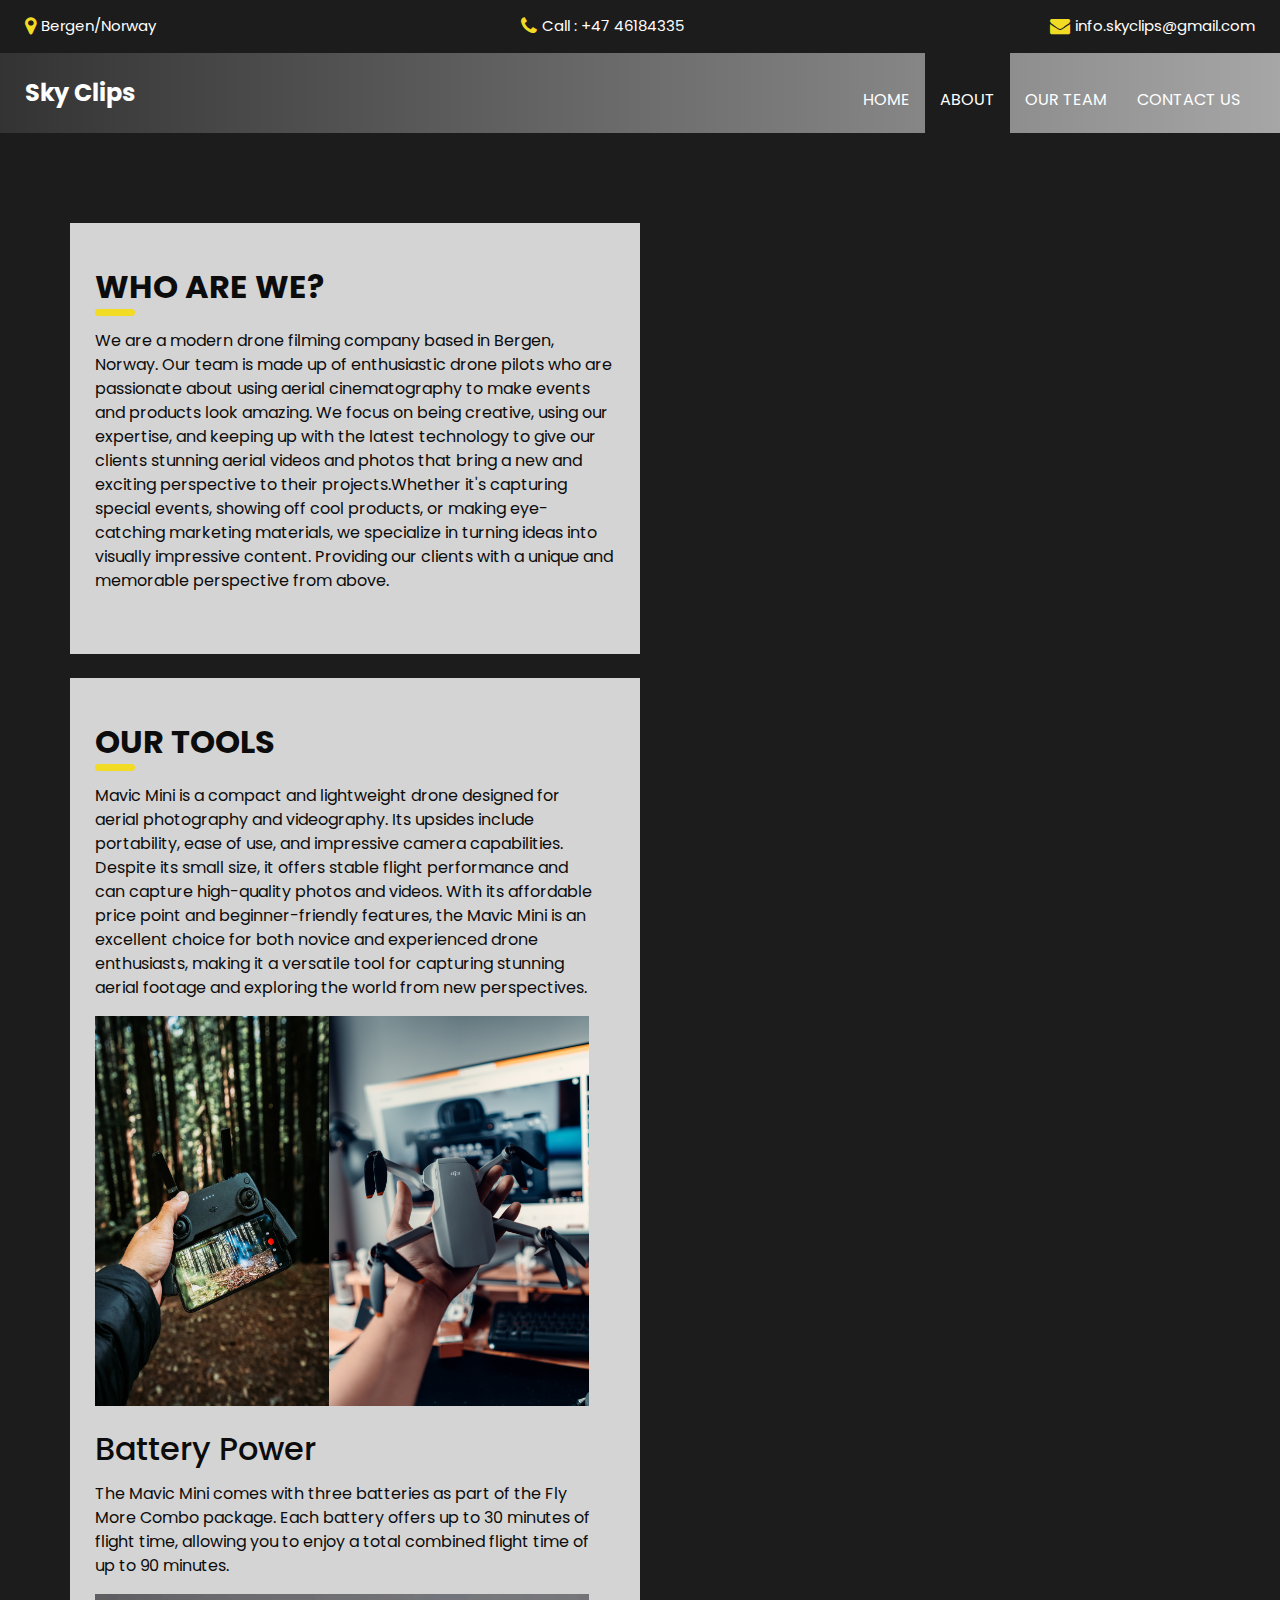
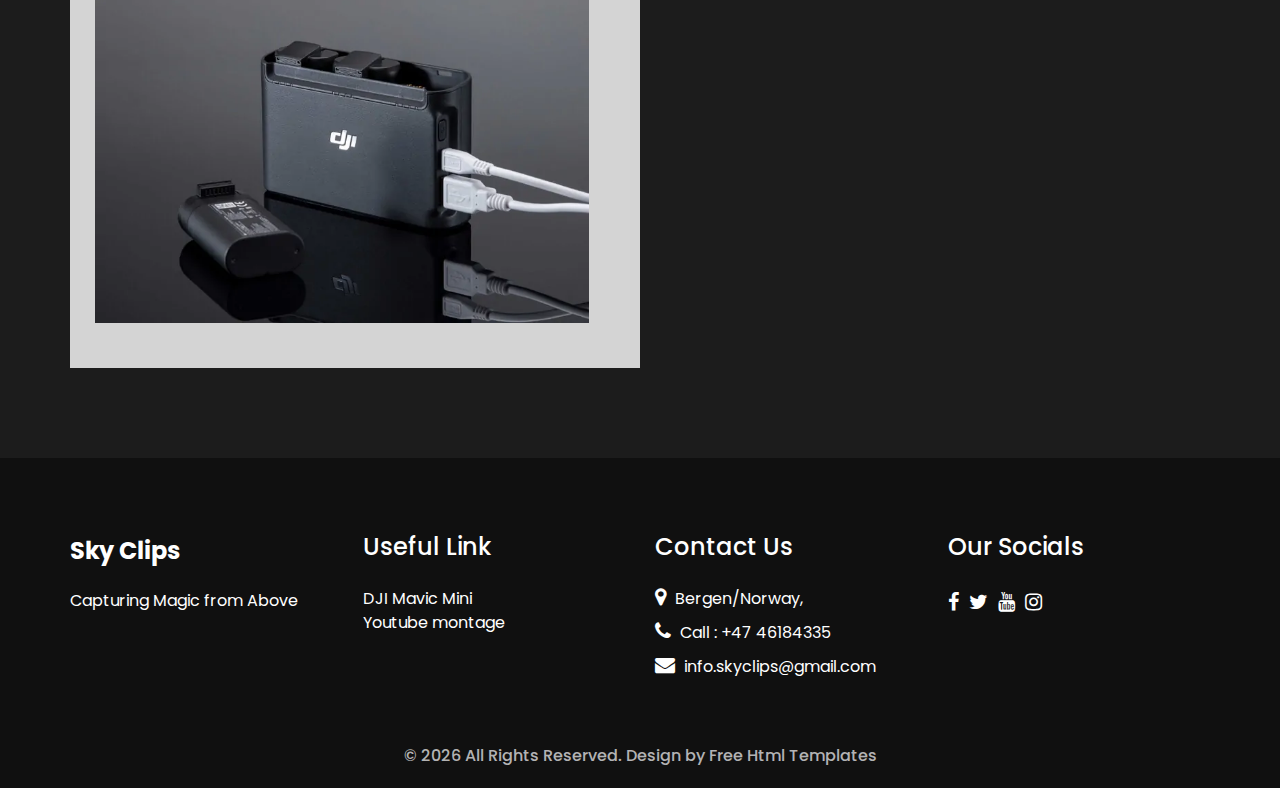
==== about.html @ 079e8c29 "abc123" ====
<!DOCTYPE html>
<html>

<head>
  <!-- Basic -->
  <meta charset="utf-8" />
  <meta http-equiv="X-UA-Compatible" content="IE=edge" />
  <!-- Mobile Metas -->
  <meta name="viewport" content="width=device-width, initial-scale=1, shrink-to-fit=no" />
  <!-- Site Metas -->
  <meta name="keywords" content="" />
  <meta name="description" content="" />
  <meta name="author" content="" />
  <link rel="shortcut icon" href="images/favicon.png" type="image/x-icon">

  <title>Sky Clips</title>

  <!-- bootstrap core css -->
  <link rel="stylesheet" type="text/css" href="css/bootstrap.css" />

  <!-- fonts style -->
  <link href="https://fonts.googleapis.com/css?family=Open+Sans:400,700|Poppins:400,600,700&display=swap" rel="stylesheet" />

  <!-- Custom styles for this template -->
  <link href="css/style.css" rel="stylesheet" />
  <!-- responsive style -->
  <link href="css/responsive.css" rel="stylesheet" />
</head>

<body class="sub_page">
  <div class="front_area">
    <!-- header section strats -->
    <div class="front_bg_box">
    </div>

    <header class="header_section">
      <div class="header_top">
        <div class="container-fluid">
          <div class="contact_link-container">
            <a href="https://www.google.com/maps/place/Bergen/@60.3651855,5.4291706,96574m/data=!3m1!1e3!4m6!3m5!1s0x46390d4966767d77:0x9e42a03eb4de0a08!8m2!3d60.3912628!4d5.3220544!16zL20vMGZtN3M?entry=ttu" class="contact_link1">
              <i class="fa fa-map-marker" aria-hidden="true"></i>
              <span>
                Bergen/Norway
              </span>
            </a>
            <a href="tel:+4746184335" class="contact_link2">
              <i class="fa fa-phone" aria-hidden="true"></i>
              <span>
                Call : +47 46184335
              </span>
            </a>
            <a href="mailto:info.skyclips@gmail.com" class="contact_link3">
              <i class="fa fa-envelope" aria-hidden="true"></i>
              <span>
                info.skyclips@gmail.com
              </span>
            </a>
          </div>
        </div>
      </div>
      <div class="header_bottom">
        <div class="container-fluid">
          <nav class="navbar navbar-expand-lg custom_nav-container">
            <a class="navbar-brand" href="index.html">
              <span>
                Sky Clips
              </span>
            </a>
            <button class="navbar-toggler" type="button" data-toggle="collapse" data-target="#navbarSupportedContent" aria-controls="navbarSupportedContent" aria-expanded="false" aria-label="Toggle navigation">
              <span class=""></span>
            </button>

            <div class="collapse navbar-collapse ml-auto" id="navbarSupportedContent">
              <ul class="navbar-nav ">
                <li class="nav-item ">
                  <a class="nav-link" href="index.html">Home <span class="sr-only">(current)</span></a>
                </li>
                <li class="nav-item active">
                  <a class="nav-link" href="about.html"> About</a>
                </li>
                <li class="nav-item">
                  <a class="nav-link" href="team.html"> Our team </a>
                </li>
                <li class="nav-item">
                  <a class="nav-link" href="contact.html">Contact us</a>
                </li>
              </ul>
            </div>
          </nav>
        </div>
      </div>
    </header>
    <!-- end header section -->
  </div>

  <!-- about section -->

  <section class="about_section layout_padding">
    <div class="container">
        <div class="col-md-6 px-0">
          <div class="detail-box2">
            <div class="heading_container ">
              <h2>
                Who Are We?
              </h2>
            </div>
            <p>
              We are a modern drone filming company based in Bergen, Norway. Our team is made up of enthusiastic drone pilots who
               are passionate about using aerial cinematography to make events and products look amazing. We focus on being 
               creative, using our expertise, and keeping up with the latest technology to give our clients stunning aerial 
               videos and photos that bring a new and exciting perspective to their projects.Whether it's capturing special events, 
               showing off cool products, or making eye-catching marketing materials, we specialize in turning ideas into visually 
               impressive content. Providing our clients with a unique and memorable perspective from above.
            </p>
          </div><br>

<!-- Our tools 1-->
<div class="pc">
          <div class="detail-box2">
            <div class="heading_container ">
              <h2>
                Our tools
              </h2>
            </div>
          <div class="our-tools">
            <p>
              Mavic Mini is a compact and lightweight drone designed for aerial photography and videography. Its upsides include portability, ease of use, and impressive camera capabilities. 
              Despite its small size, it offers stable flight performance and can capture high-quality photos and videos. With its affordable price point and beginner-friendly features, 
              the Mavic Mini is an excellent choice for both novice and experienced drone enthusiasts, making it a versatile tool for capturing stunning aerial footage and exploring the world from new perspectives.
            </p>
            <img class="img1" src="images/equipment2.jpeg">
            <img class="img2" src="images/equipment.jpg">
          </div><br>
          <h2>
            Battery Power
          </h2>
          <div class="our-tools">
            <p>
              The Mavic Mini comes with three batteries as part of the Fly More Combo package. Each battery offers up to 30 minutes of flight time, 
              allowing you to enjoy a total combined flight time of up to 90 minutes.
            </p>
            <img class="img3" src="images/batteries.webp">
          </div>
        </div>
      </div>

<!-- Our tools 2-->
<div class="phone">
        <div class="detail-box2">
          <div class="heading_container ">
            <h2>
              Our tools
            </h2>
          </div>
        <div class="our-tools">
          <p>
            Mavic Mini is a compact and lightweight drone designed for aerial photography and videography. Its upsides include portability, ease of use, and impressive camera capabilities. 
            Despite its small size, it offers stable flight performance and can capture high-quality photos and videos. With its affordable price point and beginner-friendly features, 
            the Mavic Mini is an excellent choice for both novice and experienced drone enthusiasts, making it a versatile tool for capturing stunning aerial footage and exploring the world from new perspectives.
          </p>
        </div>
        <div class="our-tools">
          <img class="img1" src="images/equipment2.jpeg">
          <img class="img2" src="images/equipment.jpg">
        </div><br>
        <h2>
          Battery Power
        </h2>
        <div class="our-tools">
          <p>
            The Mavic Mini comes with three batteries as part of the Fly More Combo package. Each battery offers up to 30 minutes of flight time, 
            allowing you to enjoy a total combined flight time of up to 90 minutes.
          </p>
        </div>
        <div class="our-tools">
          <img class="img3" src="images/batteries.webp">
        </div>
      </div>
    </div>
  </section>
</div>
  <!-- end about section -->

  <!-- info section -->
  <section class="info_section ">
    <div class="container">
      <div class="row">
        <div class="col-md-3">
          <div class="info_logo">
            <a class="navbar-brand" href="index.html">
              <span>
                Sky Clips
              </span>
            </a>
            <p>
              Capturing Magic from Above 
            </p>
          </div>
        </div>
        <div class="col-md-3">
          <div class="info_links">
            <h5>
              Useful Link
            </h5>
            <ul>
              <li>
                <a href="https://www.dji.com/no/mavic-mini?site=brandsite&from=insite_search">
                  DJI Mavic Mini
                </a>
              </li>
              <li>
              <a href="https://www.youtube.com/watch?v=h9_KvomCEJ0">
                  Youtube montage
                </a>
              </li>
            </ul>
          </div>
        </div>
        <div class="col-md-3">
          <div class="info_info">
            <h5>
              Contact Us
            </h5>
          </div>
          <div class="info_contact">
            <a href="https://www.google.com/maps/place/Bergen/@60.3524878,5.3685993,28723m/data=!3m1!1e3!4m6!3m5!1s0x46390d4966767d77:0x9e42a03eb4de0a08!8m2!3d60.3912628!4d5.3220544!16zL20vMGZtN3M?entry=ttu" class="">
              <i class="fa fa-map-marker" aria-hidden="true"></i>
              <span>
                Bergen/Norway,
              </span>
            </a>
            <a href="tel:+4746184335" class="">
              <i class="fa fa-phone" aria-hidden="true"></i>
              <span>
                Call : +47 46184335
              </span>
            </a>
            <a href="mailto:info.skyclips@gmail.com" class="">
              <i class="fa fa-envelope" aria-hidden="true"></i>
              <span>
                info.skyclips@gmail.com
              </span>
            </a>
          </div>
        </div>
        <div class="col-md-3">
          <div class="info_form ">
            <h5>
              Our Socials
            </h5>
            </form>
            <div class="social_box">
              <a href="https://www.facebook.com/profile.php?id=61552210820029">
                <i class="fa fa-facebook" aria-hidden="true"></i>
              </a>
              <a href="https://twitter.com/SkyClipsAS">
                <i class="fa fa-twitter" aria-hidden="true"></i>
              </a>
              <a href="https://www.youtube.com/channel/UC4ivr3HJ5BFtCWJzEORRdkg">
                <i class="fa fa-youtube" aria-hidden="true"></i>
              </a>
              <a href="https://www.instagram.com/sky.clips.as/">
                <i class="fa fa-instagram" aria-hidden="true"></i>
              </a>
            </div>
          </div>
        </div>
      </div>
    </div>
  </section>

  <!-- end info_section -->




  <!-- footer section -->
  <footer class="container-fluid footer_section">
    <p>
      &copy; <span id="currentYear"></span> All Rights Reserved. Design by
      <a href="https://html.design/">Free Html Templates</a>
    </p>
  </footer>
  <!-- footer section -->

  <script src="js/jquery-3.4.1.min.js"></script>
  <script src="js/bootstrap.js"></script>
  <script src="js/custom.js"></script>
</body>

</html>
---- css/style.css ----
@import url("font-awesome.min.css");
body {
  font-family: "Poppins", sans-serif;
  color: #0c0c0c;
  background-color: #ffffff;
}

.layout_padding {
  padding-top: 90px;
  padding-bottom: 90px;
}

.layout_padding2 {
  padding-top: 45px;
  padding-bottom: 45px;
}

.layout_padding2-top {
  padding-top: 45px;
}

.layout_padding2-bottom {
  padding-bottom: 45px;
}

.layout_padding-top {
  padding-top: 90px;
}

.layout_padding-bottom {
  padding-bottom: 90px;
}

.heading_container {
  display: -webkit-box;
  display: -ms-flexbox;
  display: flex;
  -webkit-box-orient: vertical;
  -webkit-box-direction: normal;
      -ms-flex-direction: column;
          flex-direction: column;
}

.heading_container h2 {
  position: relative;
  font-weight: bold;
  text-transform: uppercase;
  padding-bottom: 10px;
}

.heading_container h2::before {
  content: "";
  width: 40px;
  height: 7px;
  background-color: #f1db25;
  border-radius: 10px;
  position: absolute;
  bottom: 0;
  left: 0;
}

.heading_container.heading_center {
  -webkit-box-align: center;
      -ms-flex-align: center;
          align-items: center;
  text-align: center;
}

.heading_container.heading_center h2::before {
  left: 50%;
  -webkit-transform: translateX(-50%);
          transform: translateX(-50%);
}

/*header section*/
.front_area {
  min-height: 100vh;
  display: -webkit-box;
  display: -ms-flexbox;
  display: flex;
  -webkit-box-orient: vertical;
  -webkit-box-direction: normal;
      -ms-flex-direction: column;
          flex-direction: column;
  position: relative;
}

.front_bg_box {
  position: absolute;
  top: 0;
  left: 0;
  width: 100%;
  height: 100%;
  overflow: hidden;
  z-index: -1;
  display: -webkit-box;
  display: -ms-flexbox;
  display: flex;
  -webkit-box-pack: center;
      -ms-flex-pack: center;
          justify-content: center;
}

.front_bg_box .img-box {
  width: 100%;
}

.front_bg_box .img-box img {
  min-width: 100%;
  min-height: 100%;
}

.front_bg_box::before {
  content: "";
  position: absolute;
  top: 0;
  left: 0;
  width: 100%;
  height: 100%;
  background: -webkit-gradient(linear, left top, right top, from(rgba(0, 0, 0, 0.8)), to(rgba(0, 0, 0, 0.35)));
  background: linear-gradient(to right, rgba(0, 0, 0, 0.8), rgba(0, 0, 0, 0.35));
}

.sub_page .front_area {
  min-height: auto;
}

.sub_page .custom_nav-container.navbar-expand-lg .navbar-nav .nav-item .nav-link {
  padding-bottom: 21px;
}

.front_area.sub_pages {
  height: auto;
}

.header_section {
  padding: 0;
}

.header_section .container-fluid {
  padding-right: 25px;
  padding-left: 25px;
}

.header_section .nav_container {
  margin: 0 auto;
}

.header_top {
  background-color: #1c1c1c;
  padding: 15px 0;
}

.header_top .contact_link-container {
  display: -webkit-box;
  display: -ms-flexbox;
  display: flex;
  -webkit-box-pack: justify;
      -ms-flex-pack: justify;
          justify-content: space-between;
}

.header_top .contact_link-container a {
  display: -webkit-box;
  display: -ms-flexbox;
  display: flex;
  -webkit-box-align: center;
      -ms-flex-align: center;
          align-items: center;
  color: #ffffff;
  font-size: 15px;
}

.header_top .contact_link-container a i {
  font-size: 20px;
  color: #f1db25;
  margin-right: 5px;
}

#navbarSupportedContent {
  -webkit-box-pack: justify;
      -ms-flex-pack: justify;
          justify-content: space-between;
}

.custom_nav-container {
  z-index: 99999;
  padding: 0;
}

.custom_nav-container .navbar-nav {
  margin-left: auto;
}

.custom_nav-container .navbar-nav .nav-item .nav-link {
  padding: 0;
  padding: 35px 15px 10px 15px;
  color: #ffffff;
  text-align: center;
  text-transform: uppercase;
  -webkit-transition: all .2s;
  transition: all .2s;
}

.custom_nav-container .navbar-nav .nav-item:hover .nav-link, .custom_nav-container .navbar-nav .nav-item.active .nav-link {
  background-color: #1c1c1c;
}

a,
a:hover,
a:focus {
  text-decoration: none;
}

a:hover,
a:focus {
  color: initial;
}

.btn,
.btn:focus {
  outline: none !important;
  -webkit-box-shadow: none;
          box-shadow: none;
}

.navbar-brand {
  display: -webkit-box;
  display: -ms-flexbox;
  display: flex;
  -webkit-box-orient: vertical;
  -webkit-box-direction: normal;
      -ms-flex-direction: column;
          flex-direction: column;
  -webkit-box-align: center;
      -ms-flex-align: center;
          align-items: center;
}

.navbar-brand span {
  font-weight: bold;
  color: #ffffff;
  font-size: 24px;
}

.custom_nav-container .navbar-toggler {
  outline: none;
}

.custom_nav-container .navbar-toggler {
  padding: 0;
  width: 37px;
  height: 42px;
  -webkit-transition: all 0.3s;
  transition: all 0.3s;
}

.custom_nav-container .navbar-toggler span {
  display: block;
  width: 32px;
  height: 4px;
  background-color: #ffffff;
  border-radius: 15px;
  margin: 7px 0;
  -webkit-transition: all 0.3s;
  transition: all 0.3s;
  position: relative;
  transition: all 0.3s;
}

.custom_nav-container .navbar-toggler span::before, .custom_nav-container .navbar-toggler span::after {
  content: "";
  position: absolute;
  left: 0;
  height: 100%;
  width: 100%;
  background-color: #ffffff;
  border-radius: 15px;
  top: -10px;
  -webkit-transition: all 0.3s;
  transition: all 0.3s;
}

.custom_nav-container .navbar-toggler span::after {
  top: 10px;
}

.custom_nav-container .navbar-toggler[aria-expanded="true"] {
  -webkit-transform: rotate(360deg);
          transform: rotate(360deg);
}

.custom_nav-container .navbar-toggler[aria-expanded="true"] span {
  -webkit-transform: rotate(45deg);
          transform: rotate(45deg);
}

.custom_nav-container .navbar-toggler[aria-expanded="true"] span::before, .custom_nav-container .navbar-toggler[aria-expanded="true"] span::after {
  -webkit-transform: rotate(90deg);
          transform: rotate(90deg);
  top: 0;
}

/*end header section*/
/* slider section */
.slider_section {
  -webkit-box-flex: 1;
      -ms-flex: 1;
          flex: 1;
  display: -webkit-box;
  display: -ms-flexbox;
  display: flex;
  -webkit-box-orient: vertical;
  -webkit-box-direction: normal;
      -ms-flex-direction: column;
          flex-direction: column;
  -webkit-box-pack: center;
      -ms-flex-pack: center;
          justify-content: center;
  color: #ffffff;
}

.slider_section .row {
  -webkit-box-align: center;
      -ms-flex-align: center;
          align-items: center;
}

.slider_section .detail-box {
  width: 100%;
  margin: 0 auto;
}

.slider_section .detail-box h1 {
  text-transform: uppercase;
  font-size: 3rem;
  color: #ffffff;
  font-weight: 600;
}

.slider_section .detail-box h1 span {
  color: #f1db25;
}

.slider_section .detail-box p {
  margin-top: 25px;
}

.slider_section .detail-box .btn-box {
  display: -webkit-box;
  display: -ms-flexbox;
  display: flex;
  margin-top: 30px;
}

.slider_section .detail-box .btn-box a {
  width: 180px;
  text-align: center;
  margin: 5px;
}

.slider_section .detail-box .btn-box .btn-1 {
  display: inline-block;
  padding: 10px 35px;
  background-color: #ffffff;
  color: #000000;
  -webkit-transition: all 0.3s;
  transition: all 0.3s;
  border: 1px solid transparent;
}

.slider_section .detail-box .btn-box .btn-1:hover {
  background-color: transparent;
  border-color: #ffffff;
  color: #ffffff;
}

.slider_section .detail-box .btn-box .btn-2 {
  display: inline-block;
  padding: 10px 35px;
  background-color: #f1db25;
  color: #ffffff;
  -webkit-transition: all 0.3s;
  transition: all 0.3s;
  border: 1px solid transparent;
}

.slider_section .detail-box .btn-box .btn-2:hover {
  background-color: transparent;
  border-color: #f1db25;
  color: #f1db25;
}

.slider_section .img-box {
  display: -webkit-box;
  display: -ms-flexbox;
  display: flex;
}

.slider_section .img-box img {
  width: 100%;
}

.slider_section .idicator_container {
  position: relative;
}

.slider_section ol.carousel-indicators {
  margin: 0;
  bottom: -75px;
  -webkit-box-pack: end;
      -ms-flex-pack: end;
          justify-content: flex-end;
}

.slider_section ol.carousel-indicators li {
  width: 20px;
  height: 20px;
  border-radius: 100%;
  text-align: center;
  background-color: #f1db25;
  opacity: 1;
  border: none;
  margin: 0 4px;
}

.slider_section ol.carousel-indicators li.active {
  background-color: #ffffff;
}

/* about */
/* about */
.about_section {
  background-color: #1c1c1c;
  display: block; /* or any other desired style */

}

.about_section .row {
  -webkit-box-align: center;
      -ms-flex-align: center;
          align-items: center;
}



.about_section .detail-box {
  background-color: #ffffff;
  padding: 45px 25px;
  -webkit-box-shadow: 0 0 5px 0 rgba(0, 0, 0, 0.05);
          box-shadow: 0 0 5px 0 rgba(0, 0, 0, 0.05);
  margin-left: -15%;
}

.about_section .detail-box p {
  margin-top: 5px;
}

.about_section .detail-box a {
  display: inline-block;
  padding: 10px 35px;
  background-color: #f1db25;
  color: #ffffff;
  -webkit-transition: all 0.3s;
  transition: all 0.3s;
  border: 1px solid transparent;
  text-transform: uppercase;
}

.about_section .detail-box a:hover {
  background-color: transparent;
  border-color: #f1db25;
  color: #f1db25;
}


@media (min-width: 1320px) {
  .pc {
    display: block;
  }
  .phone {
    display: none;
  }
  /* CSS rules for the div you want to show */
  .about_section .detail-box2 {
    background-color: #ffffff;
    width: 250%;
    padding: 45px 25px;
    -webkit-box-shadow: 0 0 5px 0 rgba(0, 0, 0, 0.05);
            box-shadow: 0 0 5px 0 rgba(0, 0, 0, 0.05);
    margin-left: -15%;
  }
  
  .about_section .detail-box2 p {
    margin-top: 5px;
  }
  .our-tools {
    display: flex;
  }
  
  .our-tools p{
    padding-right: 4%;
    width: 40%;
  }
  
  .img1{ 
    width: 25%;
  }
  
  .img2 {
  width: 30%;
  }
  
  .img3{
    width: 55%;
  }
}


@media (max-width: 1319px) {
  .pc {
    display: none;
  }
  .phone {
    display: block;
  }
  /* CSS rules for the div you want to show */
  .about_section .detail-box2 {
    background-color: #ffffffcf;
    padding: 45px 25px;
  }
  
  .about_section .detail-box2 p {
    margin-top: 5px;
  }
  .our-tools {
  display: flex;
}

.our-tools p{
  padding-right: 4%;
  width: 100%;
}

.img1{ 
  width: 45%;
}

.img2 {
width: 50%;
}

.img3{
  width: 95%;
}
}


/* about2 */
.about2_section {
    display: none; /* or any other desired style */
  }


.client_section {
  text-align: center;
}

.client_section #carouselExampleControls {
  padding: 0 10%;
}

.client_section .box {
  display: -webkit-box;
  display: -ms-flexbox;
  display: flex;
  -webkit-box-orient: vertical;
  -webkit-box-direction: normal;
      -ms-flex-direction: column;
          flex-direction: column;
  -webkit-box-align: center;
      -ms-flex-align: center;
          align-items: center;
  margin-top: 45px;
}

.client_section .box .img-box {
  width: 145px;
}

.client_section .box .img-box img {
  width: 100%;
}

.client_section .box .detail-box {
  display: -webkit-box;
  display: -ms-flexbox;
  display: flex;
  -webkit-box-orient: vertical;
  -webkit-box-direction: normal;
      -ms-flex-direction: column;
          flex-direction: column;
  -webkit-box-align: center;
      -ms-flex-align: center;
          align-items: center;
  margin-top: 20px;
}

.client_section .box .detail-box h4 {
  font-weight: bold;
  font-size: 18px;
  padding: 0 10px;
  border-bottom: 1px solid #ffffff;
}


.client_section .box .detail-box p {
  margin-top: 10px;
}

.client_section .carousel_btn-box {
  display: -webkit-box;
  display: -ms-flexbox;
  display: flex;
  -webkit-box-pack: center;
      -ms-flex-pack: center;
          justify-content: center;
}

.client_section .carousel-control-prev,
.client_section .carousel-control-next {
  position: absolute;
  top: 50%;
  width: 45px;
  height: 45px;
  border: none;
  opacity: 1;
  background-color: #1c1c1c;
  color: #ffffff;
  border-radius: 100%;
  -webkit-transform: translateY(-50%);
          transform: translateY(-50%);
  font-size: 18px;
}

.client_section .carousel-control-prev:hover,
.client_section .carousel-control-next:hover {
  background-color: #f1db25;
}

.client_section .carousel-control-prev {
  left: 0;
}

.client_section .carousel-control-next {
  left: initial;
  right: 0;
}

/* contact section */
.contact_section {
  position: relative;
  color: #ffffff;
}

.contact_section .row {
  -webkit-box-align: center;
      -ms-flex-align: center;
          align-items: center;
}

.contact_section .contact_form-container {
  margin-top: 35px;
}

.contact_section .contact_form-container input {
  border: none;
  outline: none;
  color: #000000;
  height: 45px;
  width: 100%;
  margin: 15px 0;
  padding-left: 15px;
  background-color: #ffffff;
}

.contact_section .contact_form-container input::-webkit-input-placeholder {
  color: #000000;
  text-transform: uppercase;
}

.contact_section .contact_form-container input:-ms-input-placeholder {
  color: #000000;
  text-transform: uppercase;
}

.contact_section .contact_form-container input::-ms-input-placeholder {
  color: #000000;
  text-transform: uppercase;
}

.contact_section .contact_form-container input::placeholder {
  color: #000000;
  text-transform: uppercase;
}

.contact_section .contact_form-container input.message_input {
  height: 120px;
}

.contact_section .contact_form-container .btn-box {
  display: -webkit-box;
  display: -ms-flexbox;
  display: flex;
  -webkit-box-pack: center;
      -ms-flex-pack: center;
          justify-content: center;
  margin-top: 25px;
}

.contact_section .contact_form-container button {
  display: inline-block;
  padding: 10px 60px;
  background-color: #f1db25;
  color: #ffffff;
  -webkit-transition: all 0.3s;
  transition: all 0.3s;
  border: 1px solid transparent;
  text-transform: uppercase;
  font-weight: bold;
}

.contact_section .contact_form-container button:hover {
  background-color: transparent;
  border-color: #f1db25;
  color: #f1db25;
}

.contact_bg_box {
  position: absolute;
  top: 0;
  left: 0;
  width: 100%;
  height: 100%;
  overflow: hidden;
  z-index: -1;
  display: -webkit-box;
  display: -ms-flexbox;
  display: flex;
  -webkit-box-pack: center;
      -ms-flex-pack: center;
          justify-content: center;
  -webkit-box-align: center;
      -ms-flex-align: center;
          align-items: center;
}

.contact_bg_box .img-box {
  width: 100%;
}

.contact_bg_box .img-box img {
  min-width: 100%;
  min-height: 100%;
}

.contact_bg_box::before {
  content: "";
  position: absolute;
  top: 0;
  left: 0;
  width: 100%;
  height: 100%;
  background: -webkit-gradient(linear, left top, right top, from(rgba(0, 0, 0, 0.7)), to(rgba(0, 0, 0, 0.35)));
  background: linear-gradient(to right, rgba(0, 0, 0, 0.7), rgba(0, 0, 0, 0.35));
}

/* end contact section */
.team_section .box {
  display: -webkit-box;
  display: -ms-flexbox;
  display: flex;
  -webkit-box-orient: vertical;
  -webkit-box-direction: normal;
      -ms-flex-direction: column;
          flex-direction: column;
  overflow: hidden;
  margin-top: 45px;
  position: relative;
}

.team_section .box .img-box {
  width: 100%;
}

.team_section .box .img-box img {
  width: 100%;
}

.team_section .box .detail-box {
  position: absolute;
  width: 100%;
  color: #ffffff;
  padding: 25px 15px;
  text-align: center;
  bottom: 0;
  background-color: rgba(28, 28, 28, 0.75);
}

.team_section .btn-box {
  display: -webkit-box;
  display: -ms-flexbox;
  display: flex;
  -webkit-box-pack: center;
      -ms-flex-pack: center;
          justify-content: center;
  margin-top: 45px;
}

.team_section .btn-box a {
  display: inline-block;
  padding: 10px 45px;
  background-color: #f1db25;
  color: #ffffff;
  -webkit-transition: all 0.3s;
  transition: all 0.3s;
  border: 1px solid transparent;
}

.team_section .btn-box a:hover {
  background-color: transparent;
  border-color: #f1db25;
  color: #f1db25;
}

.info_section {
  background-color: #101010;
  color: #ffffff;
  padding: 75px 0 10px 0;
}

.info_section .row > div {
  margin-bottom: 25px;
}

.info_section h5 {
  margin-bottom: 25px;
  font-size: 24px;
}

.info_section .info_logo {
  display: -webkit-box;
  display: -ms-flexbox;
  display: flex;
  -webkit-box-orient: vertical;
  -webkit-box-direction: normal;
      -ms-flex-direction: column;
          flex-direction: column;
  -webkit-box-align: start;
      -ms-flex-align: start;
          align-items: flex-start;
}

.info_section .info_logo .navbar-brand {
  padding: 0;
  margin-bottom: 20px;
}

.info_section .info_logo .navbar-brand span {
  font-size: 24px;
  color: #ffffff;
}

.info_section .info_links ul {
  padding: 0;
}

.info_section .info_links ul li {
  list-style-type: none;
}

.info_section .info_links ul li a {
  color: #ffffff;
}

.info_section .info_contact {
  display: -webkit-box;
  display: -ms-flexbox;
  display: flex;
  -webkit-box-orient: vertical;
  -webkit-box-direction: normal;
      -ms-flex-direction: column;
          flex-direction: column;
}

.info_section .info_contact a {
  color: #ffffff;
  margin-bottom: 10px;
}

.info_section .info_contact a i {
  font-size: 20px;
  margin-right: 5px;
}

.info_section .info_form form input {
  outline: none;
  border: none;
  width: 100%;
  padding: 7px 10px;
  border-radius: 30px;
}

.info_section .info_form form button {
  padding: 8px 35px;
  outline: none;
  border: none;
  color: #ffffff;
  background: #f1db25;
  border-radius: 30px;
  margin-top: 15px;
  text-transform: uppercase;
}

.info_section .info_form .social_box {
  margin-top: 25px;
  width: 100%;
  display: -webkit-box;
  display: -ms-flexbox;
  display: flex;
}

.info_section .info_form .social_box a {
  margin-right: 10px;
  color: #ffffff;
  font-size: 20px;
}

/* footer section*/
.footer_section {
  font-weight: 500;
  display: -webkit-box;
  display: -ms-flexbox;
  display: flex;
  margin-bottom: 0px;
  -webkit-box-pack: center;
      -ms-flex-pack: center;
          justify-content: center;
  padding: 20px;
  background-color: #101010;
}

.footer_section p {
  color: rgba(254, 254, 255, 0.7);
  margin: 0;
  text-align: center;
}

.footer_section a {
  color: rgba(254, 254, 255, 0.7);
}

/* end footer section*/
/*# sourceMappingURL=style.css.map */
---- css/responsive.css ----
@media (max-width: 1120px) {}

@media (max-width: 992px) {
  .hero_area {
    min-height: auto;
  }

  .navbar-nav {
    align-items: center;
  }

  .custom_nav-container .navbar-toggler {
    margin-bottom: 15px;
  }

  .custom_nav-container.navbar-expand-lg .navbar-nav .nav-item .nav-link {
    padding: 10px 25px;
    margin: 5px 0;
  }

  .custom_nav-container.navbar-expand-lg .form-inline {
    justify-content: center;
  }

  .custom_nav-container.navbar-expand-lg {
    padding-top: 10px;
    align-items: center;
  }

  .slider_section {
    padding: 45px 0 150px 0;
  }

  .sub_page .custom_nav-container.navbar-expand-lg .navbar-nav .nav-item .nav-link {
    padding-bottom: 15px;
  }
}

@media (max-width: 768px) {
  .slider_section ol.carousel-indicators {
    justify-content: center;
  }

  .slider_section {
    text-align: center;
  }

  .slider_section .img-box {
    margin-top: 35px;
  }

  .slider_section .detail-box .btn-box {
    justify-content: center;
    flex-wrap: wrap;
  }

  .about_section .heading_container {
    margin-bottom: 0;
  }

  .about_section .row {
    flex-direction: column-reverse;
  }

  .about_section .detail-box {
    margin-left: 0;
    width: 100%;
    box-shadow: 0 0 5px 0 rgba(0, 0, 0, 0.15);
  }

  .service_section .service_container {
    flex-wrap: wrap;
  }

  .client_section .carousel_btn-box {
    margin-top: 25px;
  }

  .client_section .carousel-control-prev,
  .client_section .carousel-control-next {
    position: unset;
    transform: none;
    margin: 0 2.5px;
  }

  .info_section .row .col-md-3 {

    display: flex;
    flex-direction: column;
    align-items: center;
    text-align: center;

  }

  .info_section .info_logo {
    align-items: center;
  }

  .info_section .info_form .social_box {
    justify-content: center;
  }

  .info_section .info_form .social_box a {
    margin: 0 5px;
  }
}

@media (max-width: 576px) {
  .header_top a span {
    display: none;
  }

  .slider_section .detail-box h1 {
    font-size: 2.5rem;
    line-height: 55px;
  }
}

@media (max-width: 480px) {}

@media (max-width: 420px) {}

@media (max-width: 376px) {}

@media (min-width: 1200px) {
  .container {
    max-width: 1170px;
  }
}
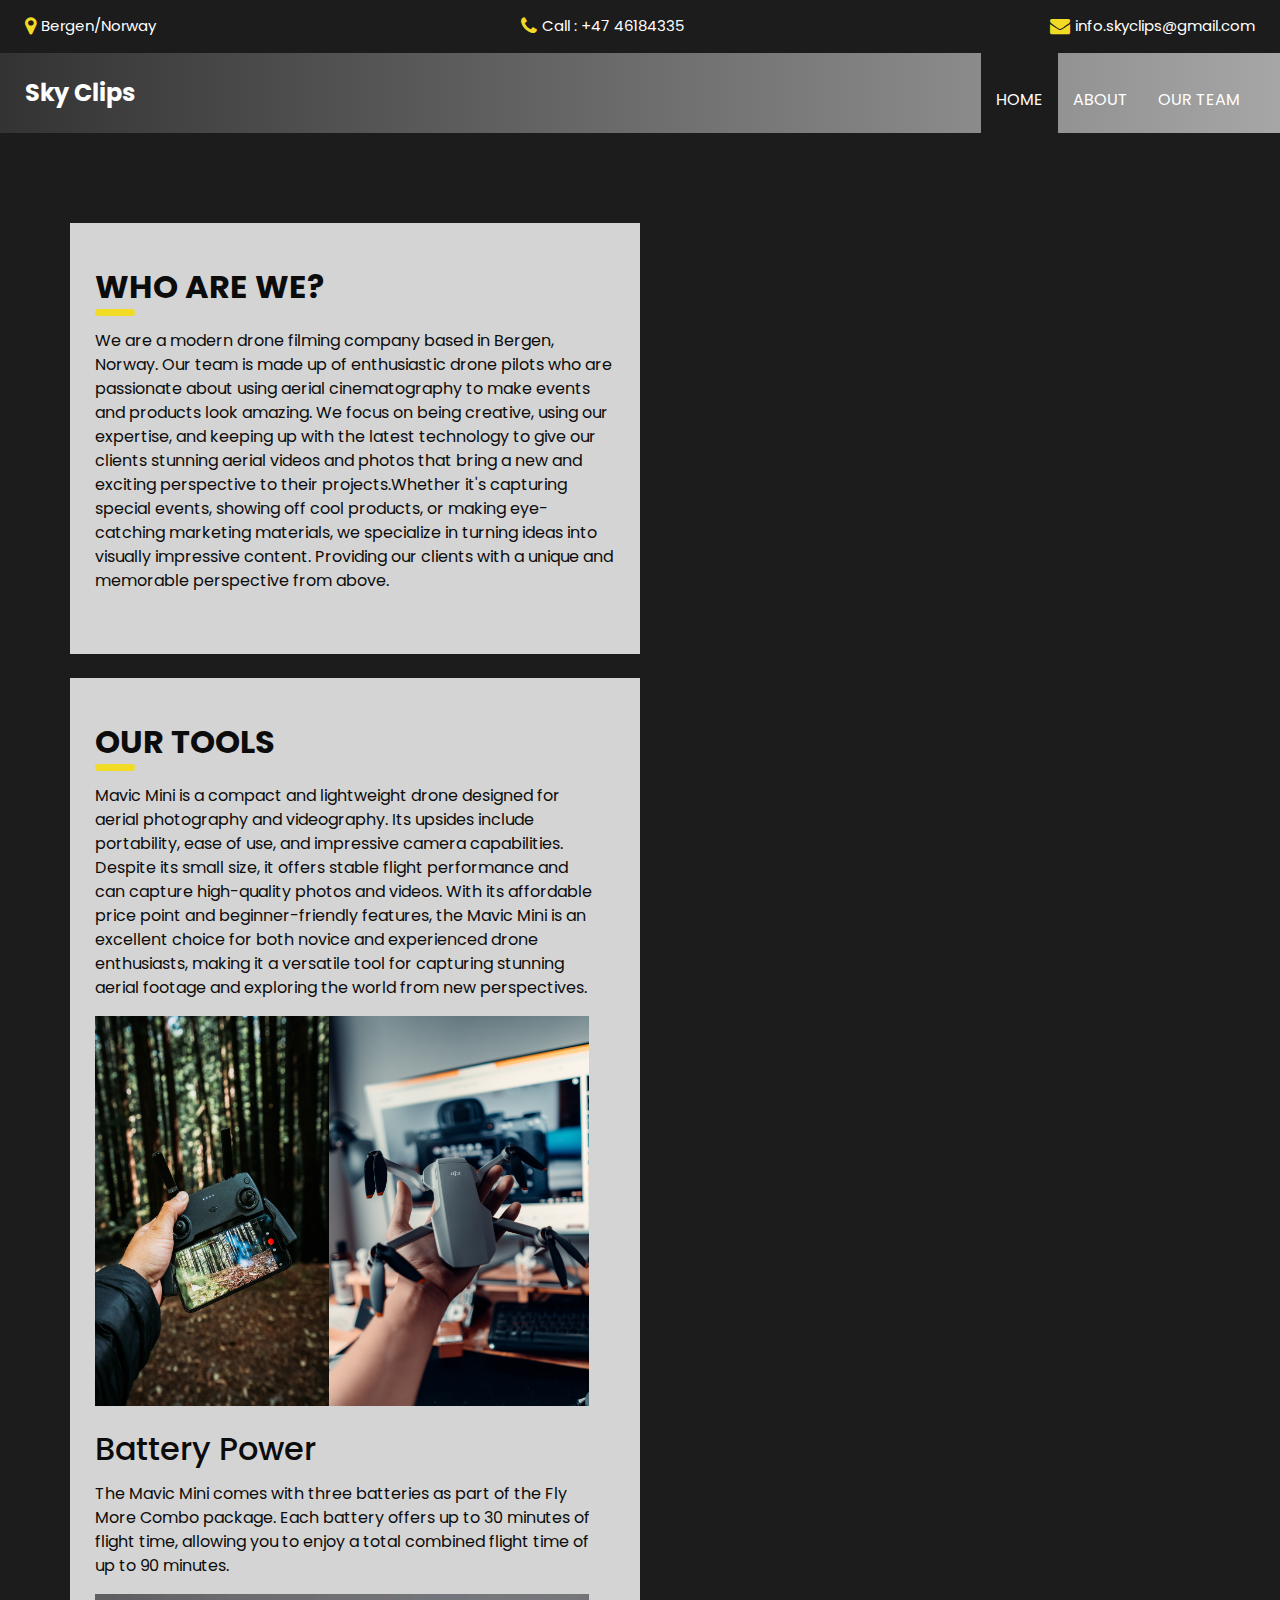
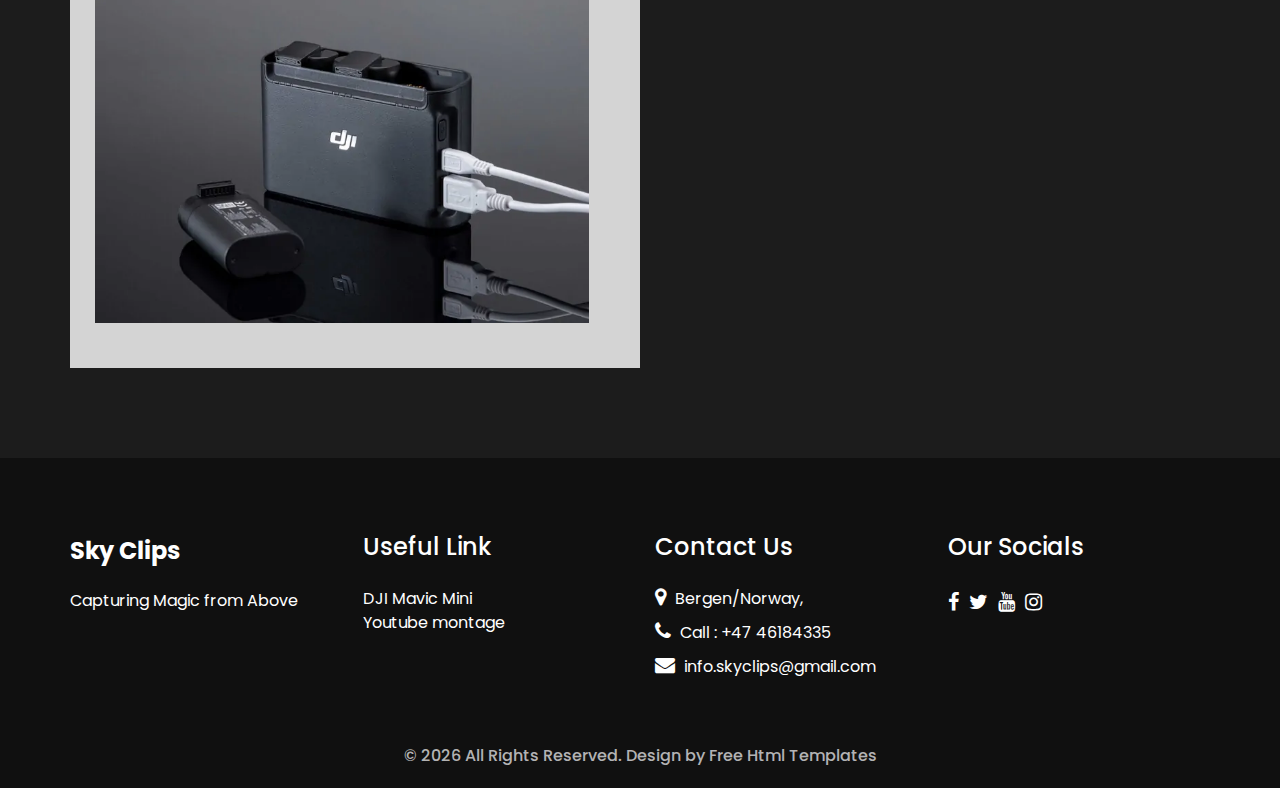
==== commit f5cc2b12: "letssgooo" ====
--- a/about.html
+++ b/about.html
@@ -11,9 +11,9 @@
   <meta name="keywords" content="" />
   <meta name="description" content="" />
   <meta name="author" content="" />
-  <link rel="shortcut icon" href="images/favicon.png" type="image/x-icon">
 
   <title>Sky Clips</title>
+  <link rel="icon" href="images/SkyCircle.png" type="image/png">
 
   <!-- bootstrap core css -->
   <link rel="stylesheet" type="text/css" href="css/bootstrap.css" />
@@ -71,18 +71,15 @@
             </button>
 
             <div class="collapse navbar-collapse ml-auto" id="navbarSupportedContent">
-              <ul class="navbar-nav ">
-                <li class="nav-item ">
-                  <a class="nav-link" href="index.html">Home <span class="sr-only">(current)</span></a>
-                </li>
+              <ul class="navbar-nav  ">
                 <li class="nav-item active">
-                  <a class="nav-link" href="about.html"> About</a>
+                  <a class="nav-link" href="/">Home <span class="sr-only">(current)</span></a>
                 </li>
                 <li class="nav-item">
-                  <a class="nav-link" href="team.html"> Our team </a>
+                  <a class="nav-link" href="/about.html"> About</a>
                 </li>
                 <li class="nav-item">
-                  <a class="nav-link" href="contact.html">Contact us</a>
+                  <a class="nav-link" href="/team.html"> Our team </a>
                 </li>
               </ul>
             </div>
--- a/css/style.css
+++ b/css/style.css
@@ -564,6 +564,8 @@
 
 .client_section {
   text-align: center;
+  position: relative;
+  color: #ffffff;
 }
 
 .client_section #carouselExampleControls {
@@ -610,7 +612,7 @@
   font-weight: bold;
   font-size: 18px;
   padding: 0 10px;
-  border-bottom: 1px solid #ffffff;
+  border-bottom: 1px solid #b5b2b2;
 }
 
 
@@ -657,85 +659,6 @@
   right: 0;
 }
 
-/* contact section */
-.contact_section {
-  position: relative;
-  color: #ffffff;
-}
-
-.contact_section .row {
-  -webkit-box-align: center;
-      -ms-flex-align: center;
-          align-items: center;
-}
-
-.contact_section .contact_form-container {
-  margin-top: 35px;
-}
-
-.contact_section .contact_form-container input {
-  border: none;
-  outline: none;
-  color: #000000;
-  height: 45px;
-  width: 100%;
-  margin: 15px 0;
-  padding-left: 15px;
-  background-color: #ffffff;
-}
-
-.contact_section .contact_form-container input::-webkit-input-placeholder {
-  color: #000000;
-  text-transform: uppercase;
-}
-
-.contact_section .contact_form-container input:-ms-input-placeholder {
-  color: #000000;
-  text-transform: uppercase;
-}
-
-.contact_section .contact_form-container input::-ms-input-placeholder {
-  color: #000000;
-  text-transform: uppercase;
-}
-
-.contact_section .contact_form-container input::placeholder {
-  color: #000000;
-  text-transform: uppercase;
-}
-
-.contact_section .contact_form-container input.message_input {
-  height: 120px;
-}
-
-.contact_section .contact_form-container .btn-box {
-  display: -webkit-box;
-  display: -ms-flexbox;
-  display: flex;
-  -webkit-box-pack: center;
-      -ms-flex-pack: center;
-          justify-content: center;
-  margin-top: 25px;
-}
-
-.contact_section .contact_form-container button {
-  display: inline-block;
-  padding: 10px 60px;
-  background-color: #f1db25;
-  color: #ffffff;
-  -webkit-transition: all 0.3s;
-  transition: all 0.3s;
-  border: 1px solid transparent;
-  text-transform: uppercase;
-  font-weight: bold;
-}
-
-.contact_section .contact_form-container button:hover {
-  background-color: transparent;
-  border-color: #f1db25;
-  color: #f1db25;
-}
-
 .contact_bg_box {
   position: absolute;
   top: 0;
@@ -775,7 +698,8 @@
   background: linear-gradient(to right, rgba(0, 0, 0, 0.7), rgba(0, 0, 0, 0.35));
 }
 
-/* end contact section */
+
+
 .team_section .box {
   display: -webkit-box;
   display: -ms-flexbox;
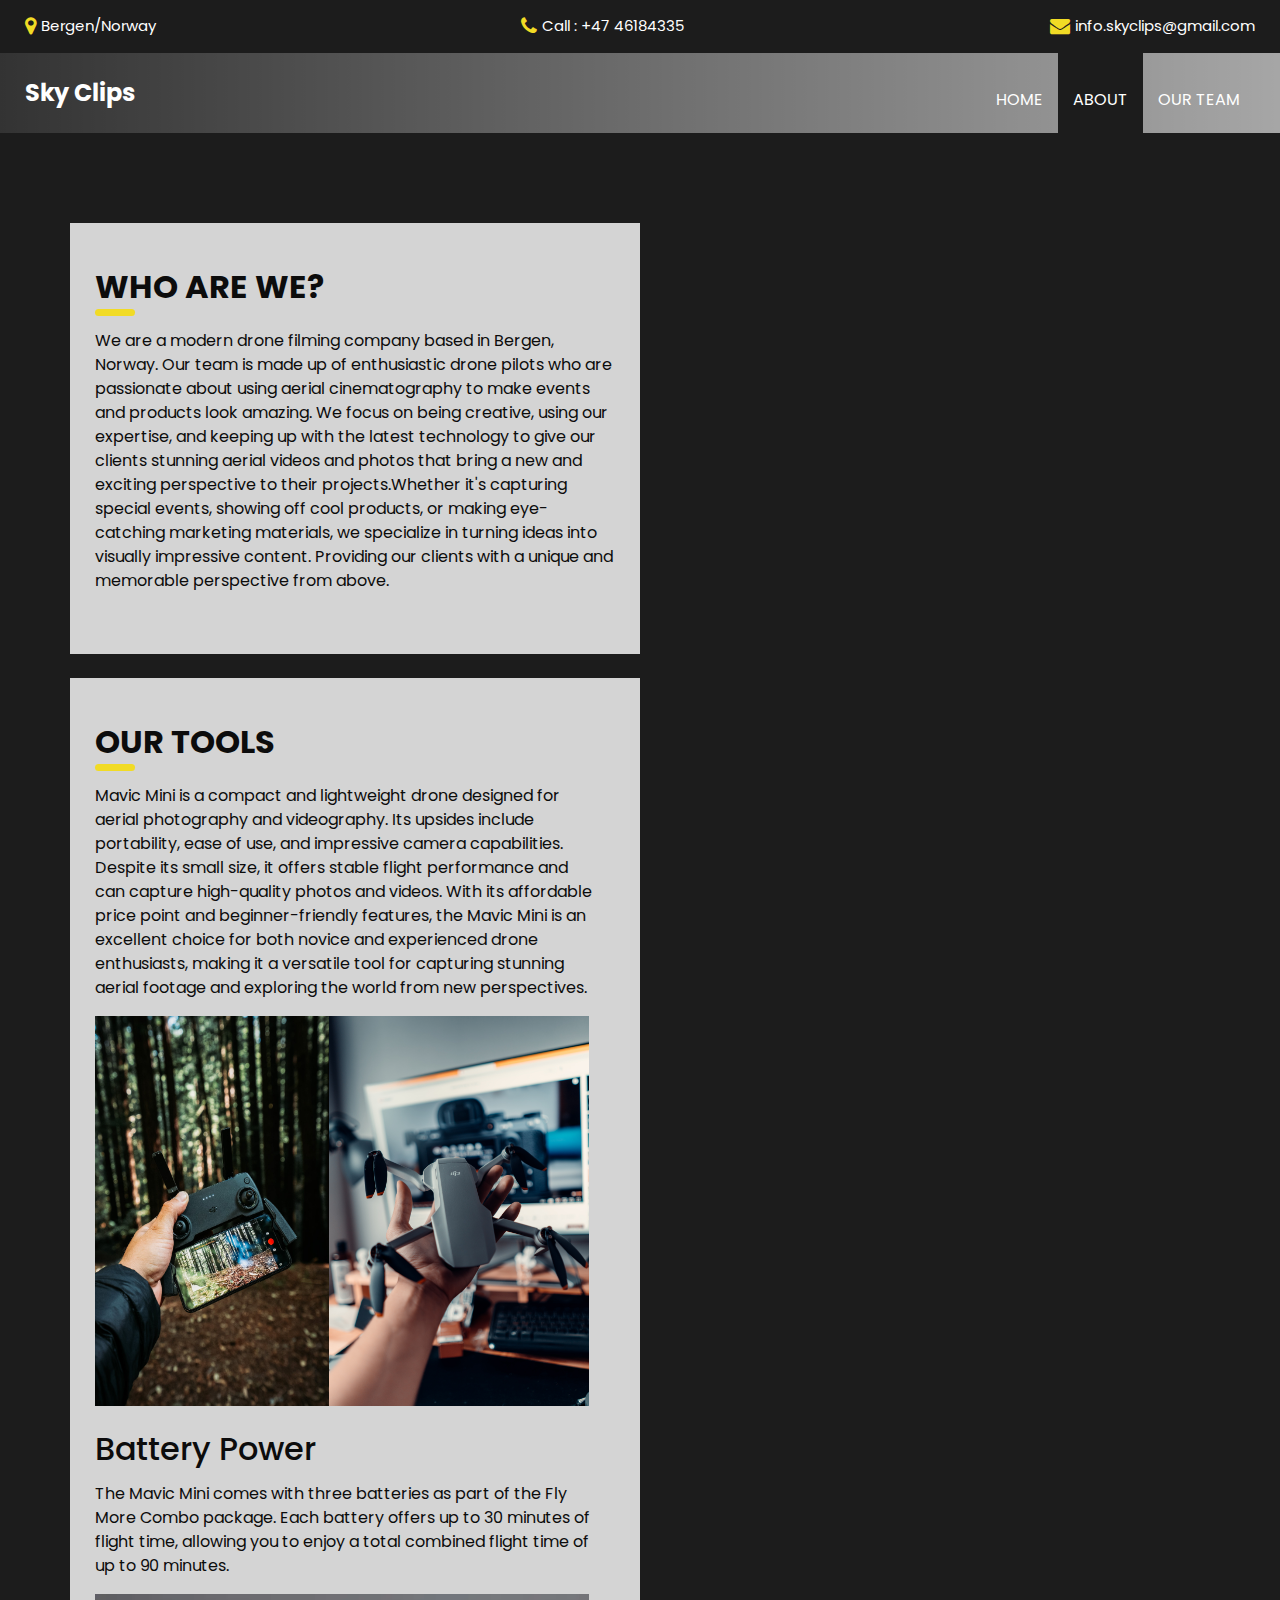
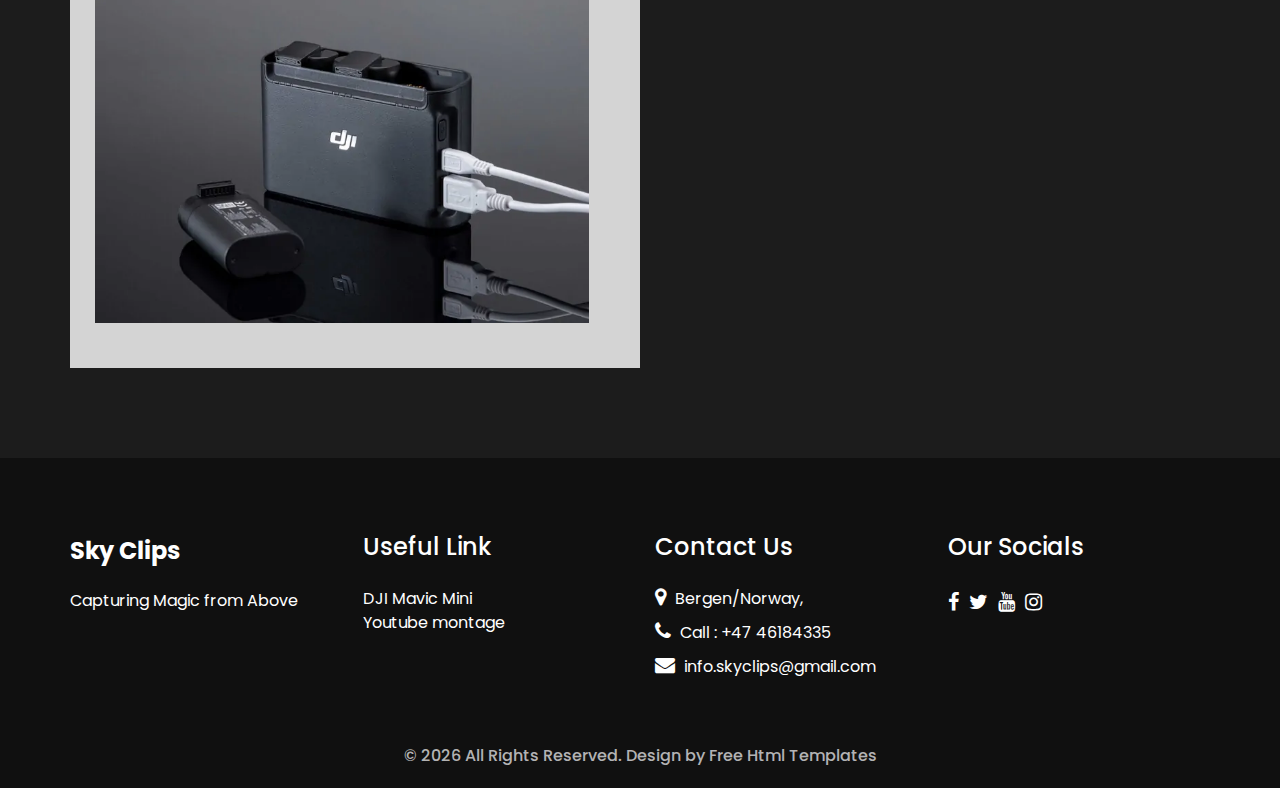
==== commit 046562e5: "active" ====
--- a/about.html
+++ b/about.html
@@ -71,11 +71,11 @@
             </button>
 
             <div class="collapse navbar-collapse ml-auto" id="navbarSupportedContent">
-              <ul class="navbar-nav  ">
-                <li class="nav-item active">
+              <ul class="navbar-nav">
+                <li class="nav-item">
                   <a class="nav-link" href="/">Home <span class="sr-only">(current)</span></a>
                 </li>
-                <li class="nav-item">
+                <li class="nav-item active">
                   <a class="nav-link" href="/about.html"> About</a>
                 </li>
                 <li class="nav-item">
